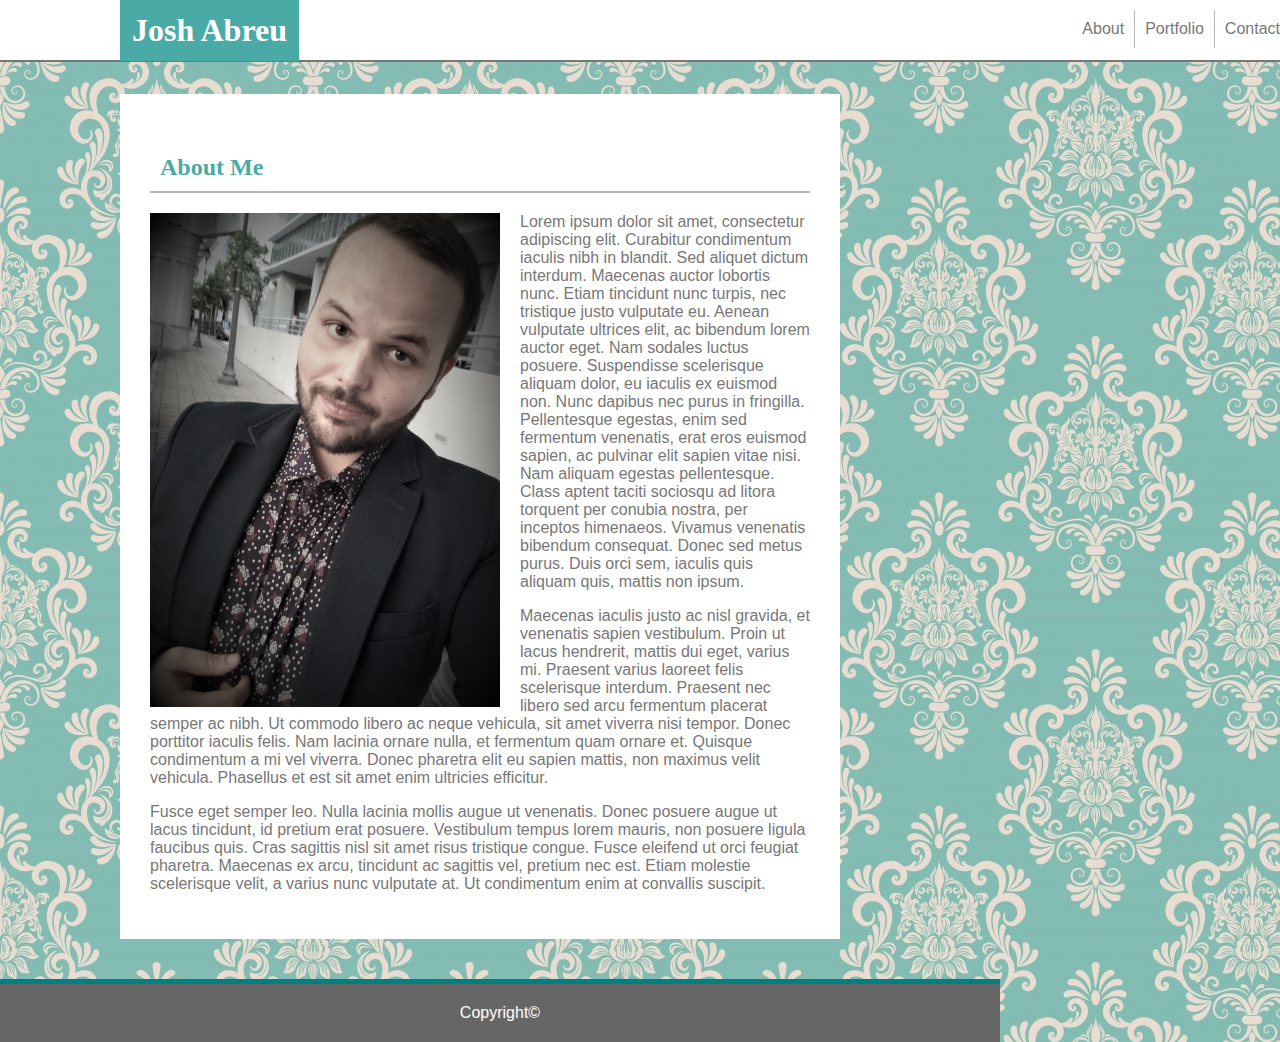
==== index.html @ 5617b370 "about page underway" ====
<!DOCTYPE html>
<html lang="en">
<head>
    <meta charset="UTF-8">
    <title>About Me</title>
        <link rel="stylesheet" href="assets/css/style.css">

</head>

<body>
    
    <div id="topnav">
        <div><h1>Josh Abreu</h1></div>
        <div class="righttab">Contact</div>
        <div class="righttab" id="portfolio">Portfolio</div>
        <div class="righttab" id="about">About</div>
    </div>
    <br>
    <br>
    <br>

    <section>
        <h2>About Me</h2>
        <img width="350px" src="assets/images/biopic2.jpg">
        <p>Lorem ipsum dolor sit amet, consectetur adipiscing elit. Curabitur condimentum iaculis nibh in blandit. Sed aliquet dictum interdum. Maecenas auctor lobortis nunc. Etiam tincidunt nunc turpis, nec tristique justo vulputate eu. Aenean vulputate ultrices elit, ac bibendum lorem auctor eget. Nam sodales luctus posuere. Suspendisse scelerisque aliquam dolor, eu iaculis ex euismod non. Nunc dapibus nec purus in fringilla. Pellentesque egestas, enim sed fermentum venenatis, erat eros euismod sapien, ac pulvinar elit sapien vitae nisi. Nam aliquam egestas pellentesque. Class aptent taciti sociosqu ad litora torquent per conubia nostra, per inceptos himenaeos. Vivamus venenatis bibendum consequat. Donec sed metus purus. Duis orci sem, iaculis quis aliquam quis, mattis non ipsum.</p>
        <p>Maecenas iaculis justo ac nisl gravida, et venenatis sapien vestibulum. Proin ut lacus hendrerit, mattis dui eget, varius mi. Praesent varius laoreet felis scelerisque interdum. Praesent nec libero sed arcu fermentum placerat semper ac nibh. Ut commodo libero ac neque vehicula, sit amet viverra nisi tempor. Donec porttitor iaculis felis. Nam lacinia ornare nulla, et fermentum quam ornare et. Quisque condimentum a mi vel viverra. Donec pharetra elit eu sapien mattis, non maximus velit vehicula. Phasellus et est sit amet enim ultricies efficitur.</p>
        <p>Fusce eget semper leo. Nulla lacinia mollis augue ut venenatis. Donec posuere augue ut lacus tincidunt, id pretium erat posuere. Vestibulum tempus lorem mauris, non posuere ligula faucibus quis. Cras sagittis nisl sit amet risus tristique congue. Fusce eleifend ut orci feugiat pharetra. Maecenas ex arcu, tincidunt ac sagittis vel, pretium nec est. Etiam molestie scelerisque velit, a varius nunc vulputate at. Ut condimentum enim at convallis suscipit.</p>
    </section>

    <footer>Copyright©</footer>


</body>
</html>
---- assets/css/style.css ----
body {
    margin-top: 0%;
    margin-bottom: 0%;
    margin-left: 0%;
    margin-right: 0%; 
    font-family: 'Arial', 'Helvetica Neue', Helvetica, sans-serif;
    color: #777777 ;
    width: 960px;
    background-image: url(../images/vector-damask-seamless-pattern-background-classical-luxury-old-fashioned-damask-ornament-royal-victorian-seamless-texture-wallpapers-textile-wrapping-exquisite-floral-baroque-template_1217-702.jpg);
    background-color: #ffffff;
}

#topnav {
    width: 100%;
    height: 40px;
    padding: 10px;
    background: #ffffff;
    z-index: 1;
    border-bottom: 2px solid #777777;
    position: fixed;
}

h1, h2 {
    font-family: Georgia, Times, Times New Roman, serif;
}

h1 {
    background: #4aaaa5;
    color: #ffffff;
    padding: 12px;
    margin-left: 110px;
    float: left;
    position: fixed;
    top: 0px;
    z-index: 2;
    margin-top: 0;
    margin-bottom: 0;
    overflow: hidden;
}

h2 {
    color: #4aaaa5;
    border-bottom: 2px solid #b8b7b7;
    padding: 10px;
}

.righttab {
    float: right;
    padding: 10px;
    background: #ffffff;
    z-index: 2;
    top: 0%;
    position: relative;
    color: #777777;
}

#about, #portfolio {
    border-right: 1px solid #b8b7b7;
}
img {
    float: left;
    margin-right: 20px; 
    }

footer {
    clear: both;
    overflow: auto;
    background: #666666;
    padding: 20px;
    color: #ffffff;
    text-align: center;
    border-top: 5px solid teal;
    width: 100%;
}

section {
    margin-left: 120px;
    margin-right: 120px;
    background: #ffffff;
    padding: 30px;
    margin-top: 40px;
    margin-bottom: 40px; 
}
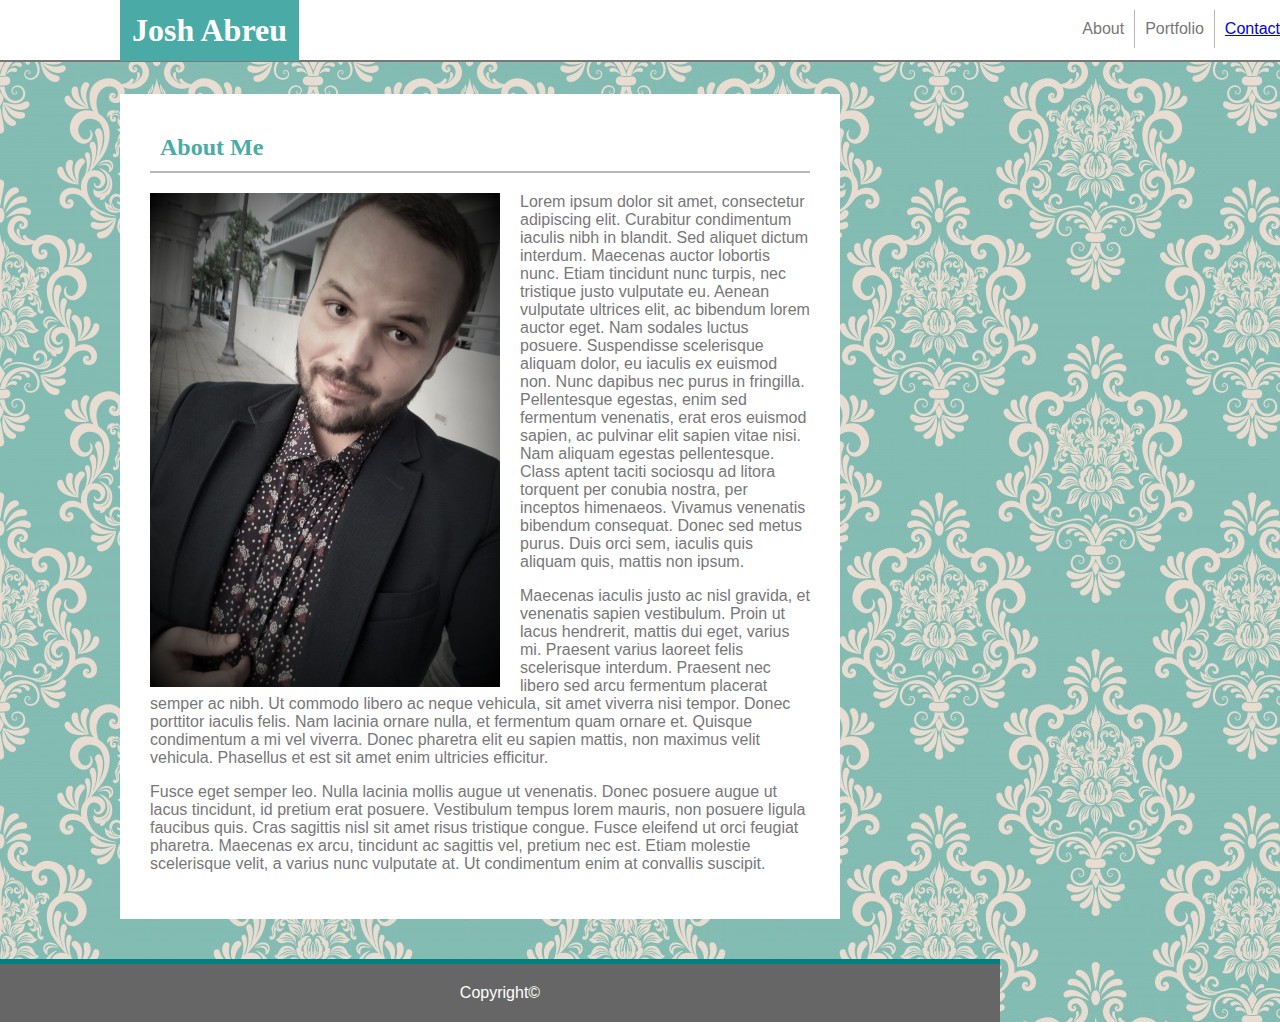
==== commit f95d7291: "added contact page" ====
--- a/index.html
+++ b/index.html
@@ -11,7 +11,7 @@
     
     <div id="topnav">
         <div><h1>Josh Abreu</h1></div>
-        <div class="righttab">Contact</div>
+        <div class="righttab"><a href="contact.html">Contact</a></div>
         <div class="righttab" id="portfolio">Portfolio</div>
         <div class="righttab" id="about">About</div>
     </div>
--- a/assets/css/style.css
+++ b/assets/css/style.css
@@ -42,6 +42,7 @@
     color: #4aaaa5;
     border-bottom: 2px solid #b8b7b7;
     padding: 10px;
+    margin-top: 0;
 }
 
 .righttab {
@@ -71,6 +72,7 @@
     text-align: center;
     border-top: 5px solid teal;
     width: 100%;
+    bottom: 0;
 }
 
 section {
@@ -82,3 +84,11 @@
     margin-bottom: 40px; 
 }
 
+.formline {
+    width: 100%;
+}
+
+textarea {
+    width: 100%;
+    height: 200px;
+}
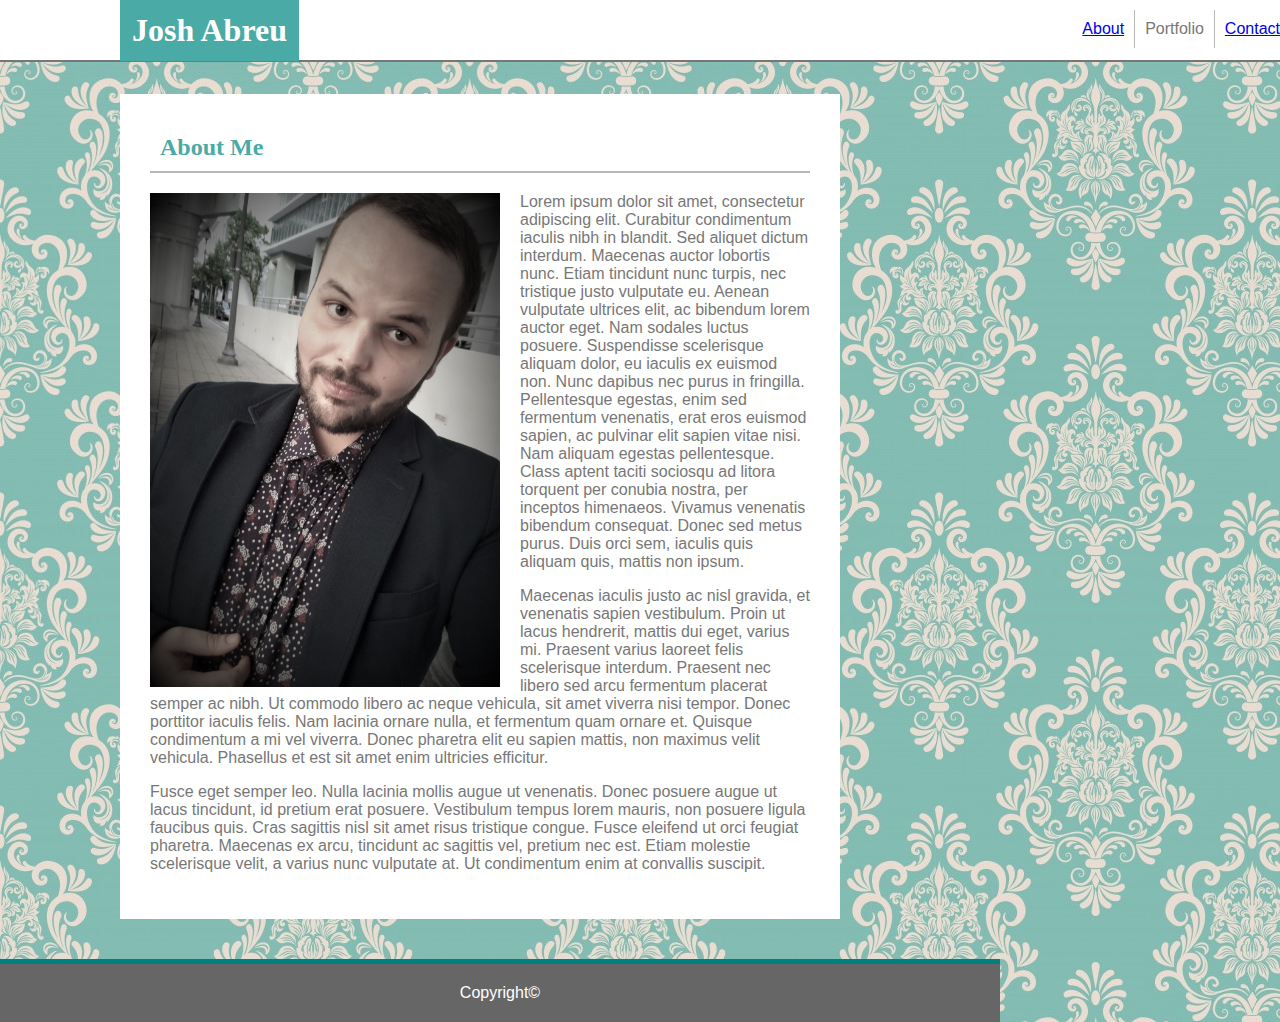
==== commit 1f331493: "improvements" ====
--- a/index.html
+++ b/index.html
@@ -13,7 +13,7 @@
         <div><h1>Josh Abreu</h1></div>
         <div class="righttab"><a href="contact.html">Contact</a></div>
         <div class="righttab" id="portfolio">Portfolio</div>
-        <div class="righttab" id="about">About</div>
+        <div class="righttab" id="about"><a href="index.html">About</a></div>
     </div>
     <br>
     <br>
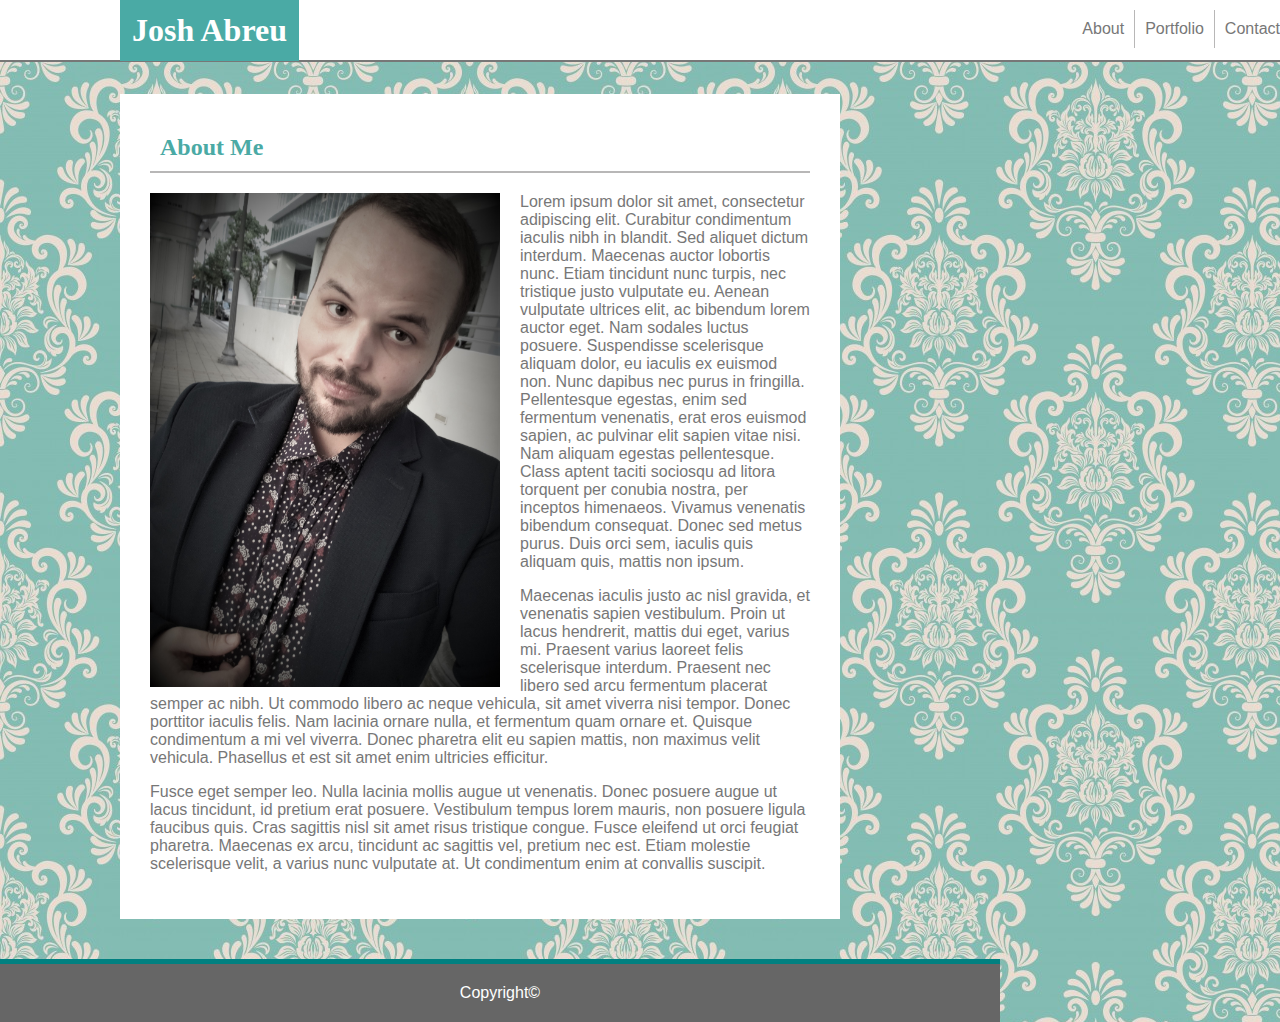
==== commit 6d59c43a: "made portfolio page" ====
--- a/index.html
+++ b/index.html
@@ -12,7 +12,7 @@
     <div id="topnav">
         <div><h1>Josh Abreu</h1></div>
         <div class="righttab"><a href="contact.html">Contact</a></div>
-        <div class="righttab" id="portfolio">Portfolio</div>
+        <div class="righttab" id="portfolio"><a href="portfolio.html">Portfolio</a></div>
         <div class="righttab" id="about"><a href="index.html">About</a></div>
     </div>
     <br>
@@ -21,7 +21,7 @@
 
     <section>
         <h2>About Me</h2>
-        <img width="350px" src="assets/images/biopic2.jpg">
+        <img id="me" width="350px" src="assets/images/biopic2.jpg">
         <p>Lorem ipsum dolor sit amet, consectetur adipiscing elit. Curabitur condimentum iaculis nibh in blandit. Sed aliquet dictum interdum. Maecenas auctor lobortis nunc. Etiam tincidunt nunc turpis, nec tristique justo vulputate eu. Aenean vulputate ultrices elit, ac bibendum lorem auctor eget. Nam sodales luctus posuere. Suspendisse scelerisque aliquam dolor, eu iaculis ex euismod non. Nunc dapibus nec purus in fringilla. Pellentesque egestas, enim sed fermentum venenatis, erat eros euismod sapien, ac pulvinar elit sapien vitae nisi. Nam aliquam egestas pellentesque. Class aptent taciti sociosqu ad litora torquent per conubia nostra, per inceptos himenaeos. Vivamus venenatis bibendum consequat. Donec sed metus purus. Duis orci sem, iaculis quis aliquam quis, mattis non ipsum.</p>
         <p>Maecenas iaculis justo ac nisl gravida, et venenatis sapien vestibulum. Proin ut lacus hendrerit, mattis dui eget, varius mi. Praesent varius laoreet felis scelerisque interdum. Praesent nec libero sed arcu fermentum placerat semper ac nibh. Ut commodo libero ac neque vehicula, sit amet viverra nisi tempor. Donec porttitor iaculis felis. Nam lacinia ornare nulla, et fermentum quam ornare et. Quisque condimentum a mi vel viverra. Donec pharetra elit eu sapien mattis, non maximus velit vehicula. Phasellus et est sit amet enim ultricies efficitur.</p>
         <p>Fusce eget semper leo. Nulla lacinia mollis augue ut venenatis. Donec posuere augue ut lacus tincidunt, id pretium erat posuere. Vestibulum tempus lorem mauris, non posuere ligula faucibus quis. Cras sagittis nisl sit amet risus tristique congue. Fusce eleifend ut orci feugiat pharetra. Maecenas ex arcu, tincidunt ac sagittis vel, pretium nec est. Etiam molestie scelerisque velit, a varius nunc vulputate at. Ut condimentum enim at convallis suscipit.</p>
--- a/assets/css/style.css
+++ b/assets/css/style.css
@@ -58,7 +58,7 @@
 #about, #portfolio {
     border-right: 1px solid #b8b7b7;
 }
-img {
+#me {
     float: left;
     margin-right: 20px; 
     }
@@ -92,3 +92,20 @@
     width: 100%;
     height: 200px;
 }
+
+a {
+    text-decoration: none;
+}
+
+a:link {
+    color: #777777
+}
+
+a:visited {
+    color: #777777
+}
+
+.pfoliopic {
+    float: none;
+    border: 2px solid #b8b7b7;
+}
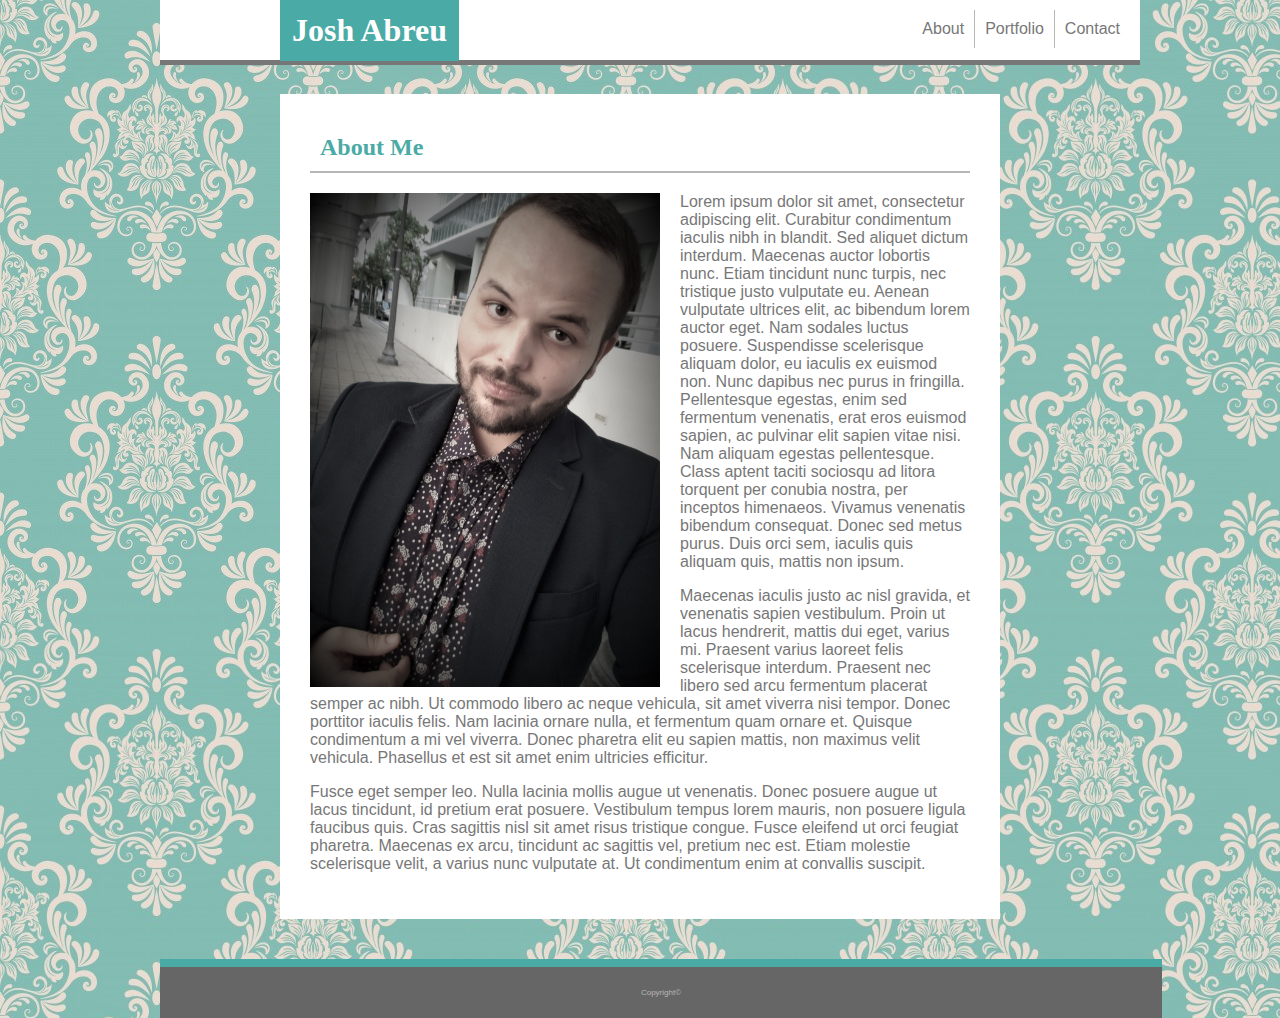
==== commit 68f80151: "improvements" ====
--- a/index.html
+++ b/index.html
@@ -8,13 +8,15 @@
 </head>
 
 <body>
+    <div class="container">
     
-    <div id="topnav">
-        <div><h1>Josh Abreu</h1></div>
-        <div class="righttab"><a href="contact.html">Contact</a></div>
-        <div class="righttab" id="portfolio"><a href="portfolio.html">Portfolio</a></div>
-        <div class="righttab" id="about"><a href="index.html">About</a></div>
-    </div>
+        <div id="topnav">
+            <div><h1>Josh Abreu</h1></div>
+            <div class="righttab"><a href="contact.html">Contact</a></div>
+            <div class="righttab" id="portfolio"><a href="portfolio.html">Portfolio</a></div>
+            <div class="righttab" id="about"><a href="index.html">About</a></div>
+        </div>
+
     <br>
     <br>
     <br>
@@ -28,7 +30,7 @@
     </section>
 
     <footer>Copyright©</footer>
-
+    </div>
 
 </body>
 </html>--- a/assets/css/style.css
+++ b/assets/css/style.css
@@ -5,22 +5,30 @@
     margin-right: 0%; 
     font-family: 'Arial', 'Helvetica Neue', Helvetica, sans-serif;
     color: #777777 ;
-    width: 960px;
+    max-width: 960px;
+    display: flex;
+    min-height: 100vh;
+    flex-direction: column;
+    margin: 0 auto;
     background-image: url(../images/vector-damask-seamless-pattern-background-classical-luxury-old-fashioned-damask-ornament-royal-victorian-seamless-texture-wallpapers-textile-wrapping-exquisite-floral-baroque-template_1217-702.jpg);
-    background-color: #ffffff;
+
 }
 
 #topnav {
-    width: 100%;
+    width: 960px;
     height: 40px;
     padding: 10px;
     background: #ffffff;
     z-index: 1;
-    border-bottom: 2px solid #777777;
+    border-bottom: 5px solid #777777;
     position: fixed;
 }
 
-h1, h2 {
+.container {
+    width: 960px;
+}
+
+h1, h2, h3 {
     font-family: Georgia, Times, Times New Roman, serif;
 }
 
@@ -30,7 +38,7 @@
     padding: 12px;
     margin-left: 110px;
     float: left;
-    position: fixed;
+    position: absolute;
     top: 0px;
     z-index: 2;
     margin-top: 0;
@@ -67,12 +75,15 @@
     clear: both;
     overflow: auto;
     background: #666666;
-    padding: 20px;
-    color: #ffffff;
+    padding: 21px;
+    color: #b8b7b7;
     text-align: center;
-    border-top: 5px solid teal;
-    width: 100%;
+    border-top: 8px solid #4aaaa5;;
+    width: 960px;
     bottom: 0;
+    margin-top: auto;
+    position: relative;
+    font-size: .5em;
 }
 
 section {
@@ -90,7 +101,7 @@
 
 textarea {
     width: 100%;
-    height: 200px;
+    height: 295px;
 }
 
 a {
@@ -109,3 +120,22 @@
     float: none;
     border: 2px solid #b8b7b7;
 }
+
+h3 {
+    color: #4aaaa5;
+    position: absolute;
+    bottom: 10px;
+}
+
+  
+section {
+    flex: 1;
+    position: relative;
+  }
+
+#copy {
+    position: absolute;
+    bottom: 0;
+    left: 50%;
+}
+}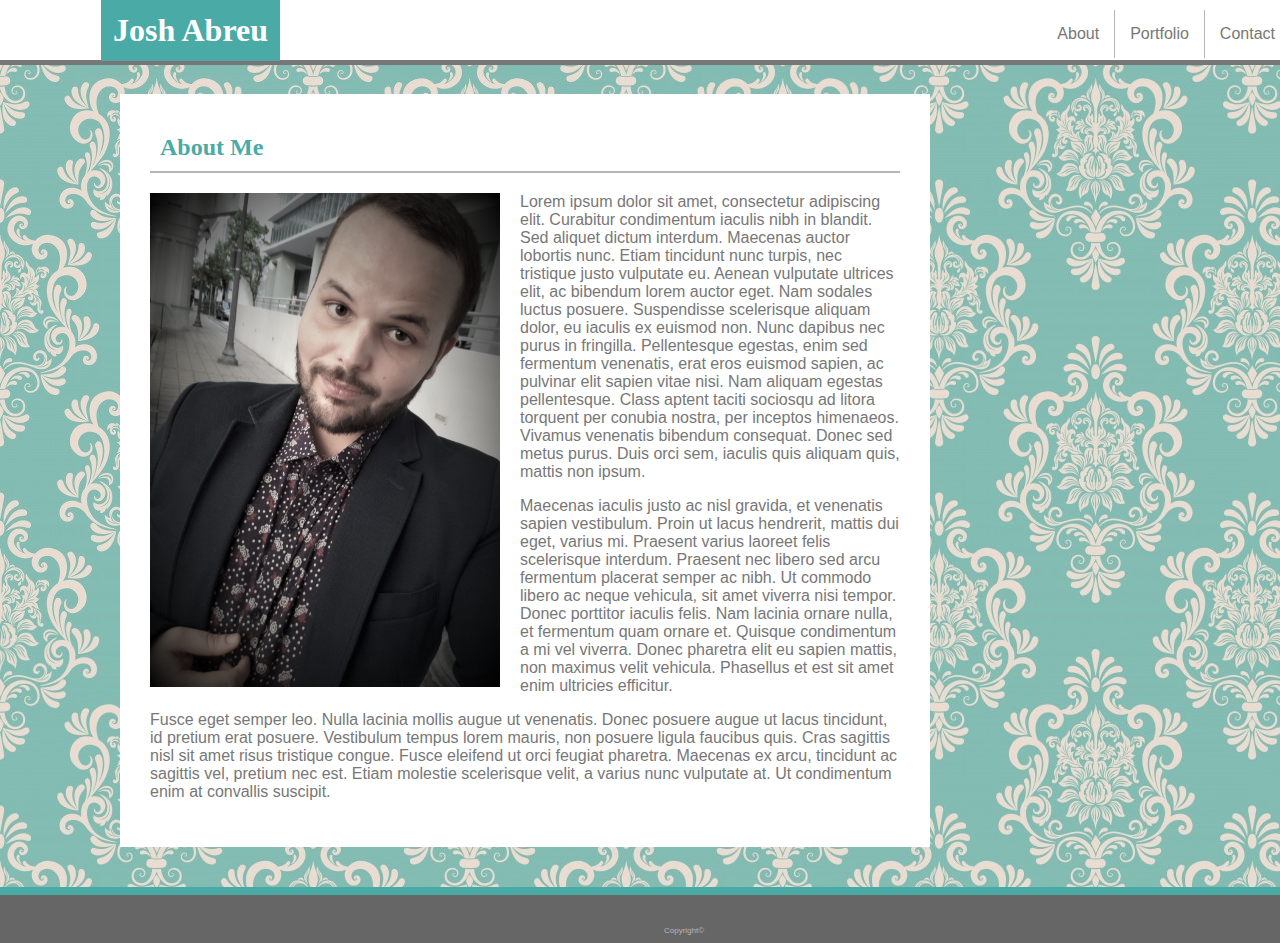
==== commit 4d3d75ee: "final version (for now)" ====
--- a/index.html
+++ b/index.html
@@ -8,7 +8,7 @@
 </head>
 
 <body>
-    <div class="container">
+    
     
         <div id="topnav">
             <div><h1>Josh Abreu</h1></div>
@@ -29,8 +29,10 @@
         <p>Fusce eget semper leo. Nulla lacinia mollis augue ut venenatis. Donec posuere augue ut lacus tincidunt, id pretium erat posuere. Vestibulum tempus lorem mauris, non posuere ligula faucibus quis. Cras sagittis nisl sit amet risus tristique congue. Fusce eleifend ut orci feugiat pharetra. Maecenas ex arcu, tincidunt ac sagittis vel, pretium nec est. Etiam molestie scelerisque velit, a varius nunc vulputate at. Ut condimentum enim at convallis suscipit.</p>
     </section>
 
-    <footer>Copyright©</footer>
-    </div>
+    <footer>
+        <p id="copy">Copyright©</p>
+    </footer>
+    
 
 </body>
 </html>--- a/assets/css/style.css
+++ b/assets/css/style.css
@@ -5,7 +5,7 @@
     margin-right: 0%; 
     font-family: 'Arial', 'Helvetica Neue', Helvetica, sans-serif;
     color: #777777 ;
-    max-width: 960px;
+    max-w
     display: flex;
     min-height: 100vh;
     flex-direction: column;
@@ -15,18 +15,17 @@
 }
 
 #topnav {
-    width: 960px;
+    width: 100%;
     height: 40px;
     padding: 10px;
     background: #ffffff;
     z-index: 1;
     border-bottom: 5px solid #777777;
     position: fixed;
+    left: 0;
 }
 
-.container {
-    width: 960px;
-}
+
 
 h1, h2, h3 {
     font-family: Georgia, Times, Times New Roman, serif;
@@ -36,7 +35,7 @@
     background: #4aaaa5;
     color: #ffffff;
     padding: 12px;
-    margin-left: 110px;
+    margin-left: 7%;
     float: left;
     position: absolute;
     top: 0px;
@@ -55,7 +54,7 @@
 
 .righttab {
     float: right;
-    padding: 10px;
+    padding: 15px;
     background: #ffffff;
     z-index: 2;
     top: 0%;
@@ -75,11 +74,11 @@
     clear: both;
     overflow: auto;
     background: #666666;
-    padding: 21px;
+    padding: 24px;
     color: #b8b7b7;
     text-align: center;
     border-top: 8px solid #4aaaa5;;
-    width: 960px;
+    width: 100%;
     bottom: 0;
     margin-top: auto;
     position: relative;
@@ -93,6 +92,7 @@
     padding: 30px;
     margin-top: 40px;
     margin-bottom: 40px; 
+    max-width: 750px;
 }
 
 .formline {
